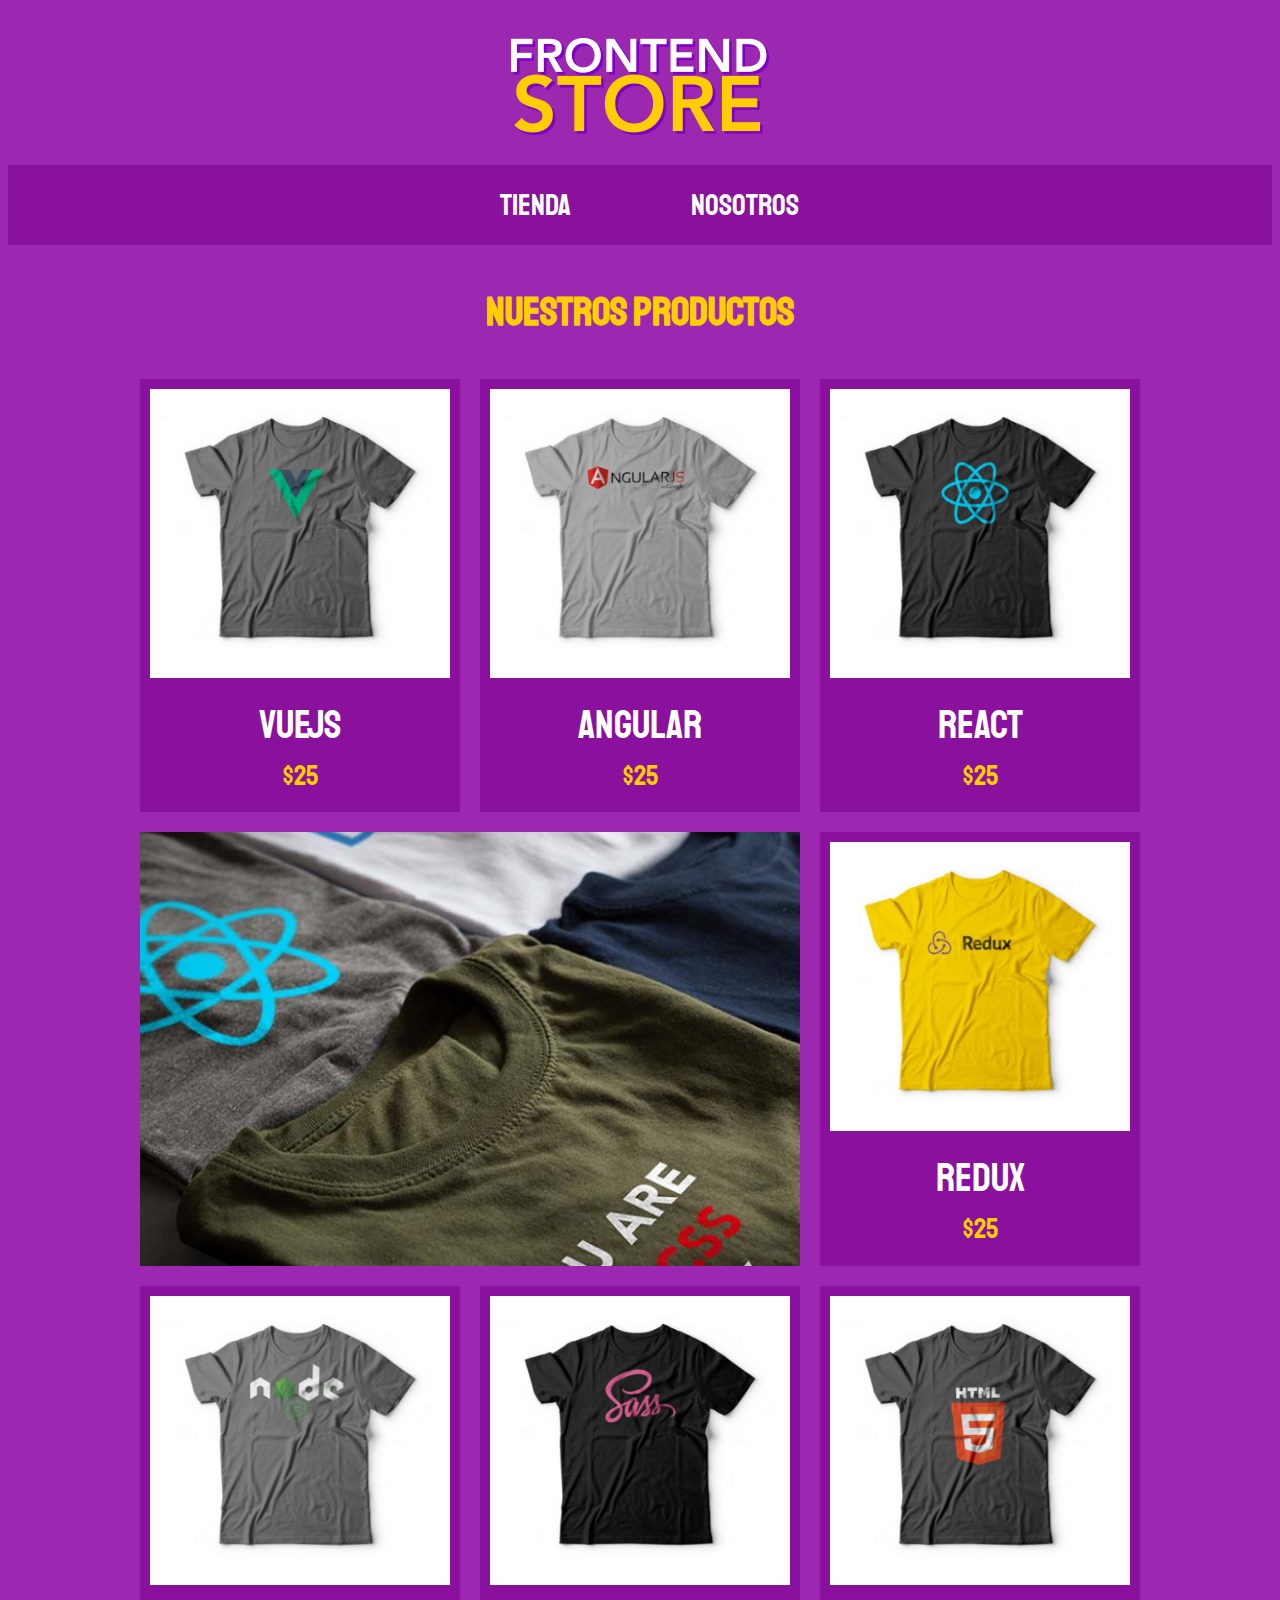
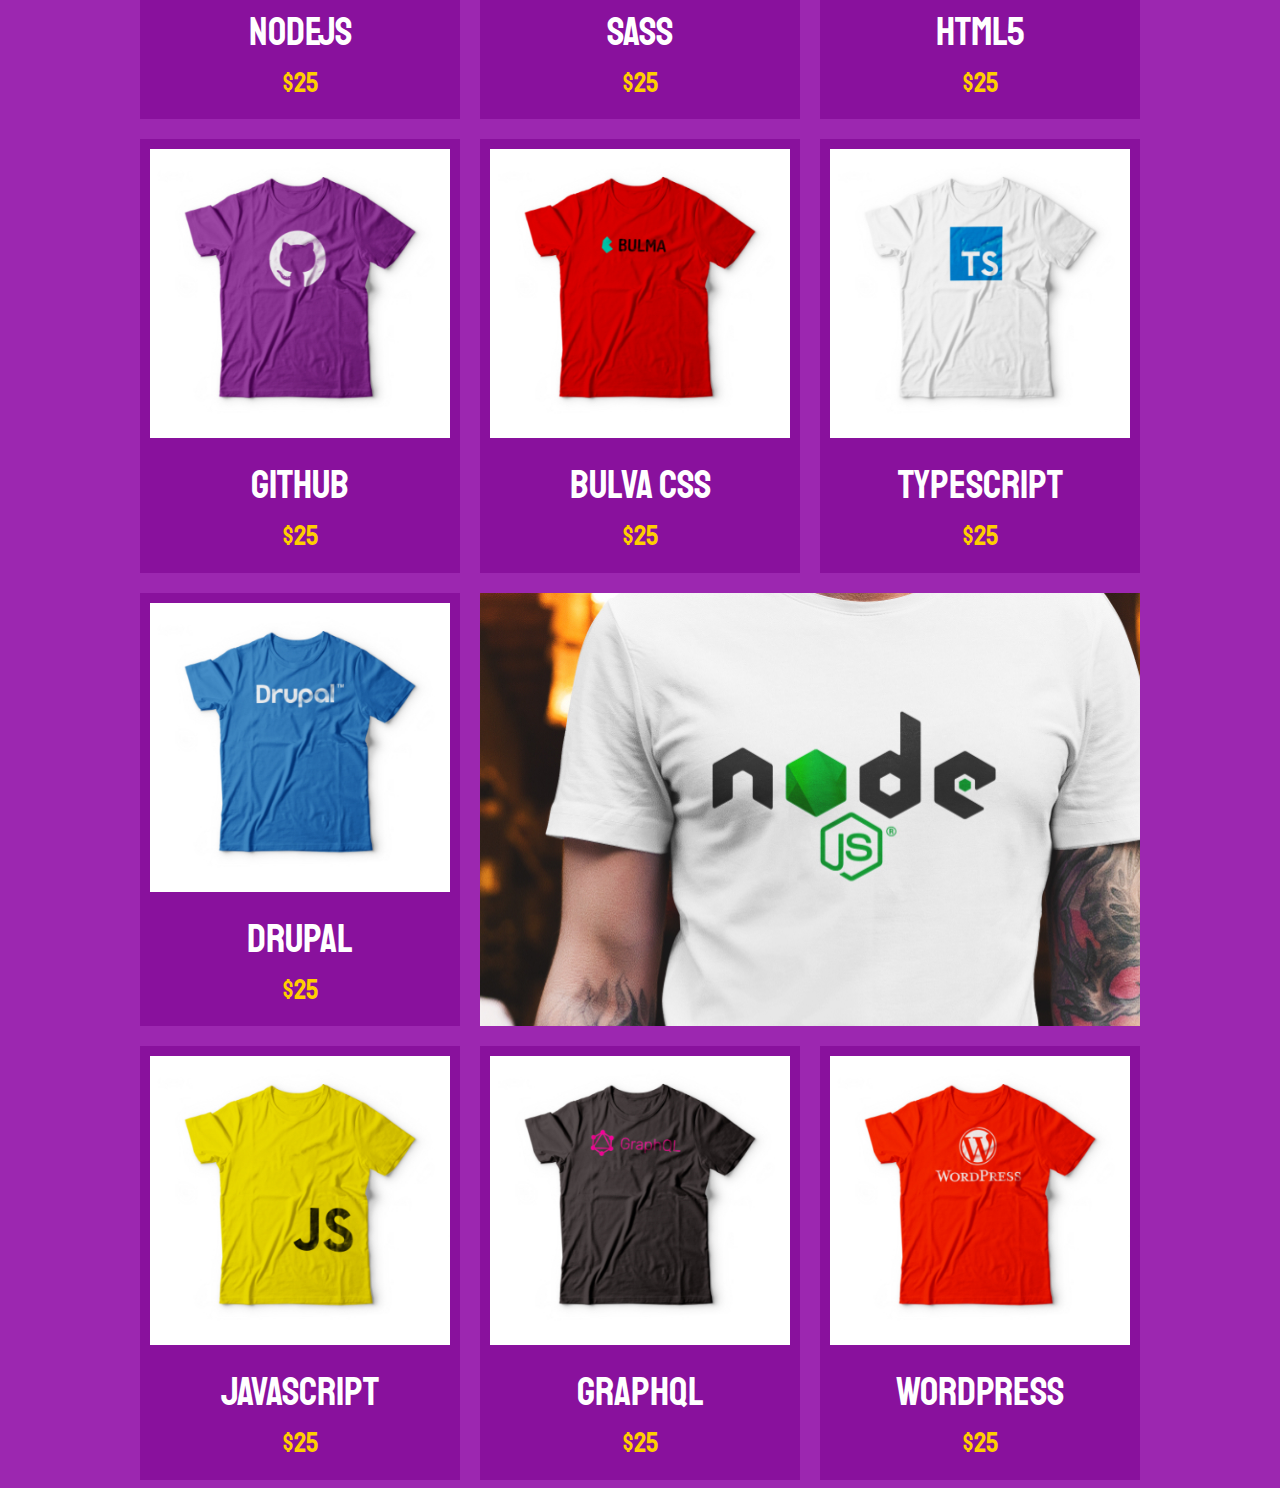
==== index.html @ 176ca024 "Primer Commit" ====
<!DOCTYPE html>
<html lang="en">

<head>
    <meta charset="UTF-8">
    <meta name="viewport" content="width=device-width, initial-scale=1, shrink-to-fit=no">
    <meta http-equiv="X-UA-Compatible" content="ie=edge">
    <title>Front End Store - CSS Grid</title>
    <link rel="stylesheet" href="https://necolas.github.io/normalize.css/8.0.1/normalize.css">
    <link href="https://fonts.googleapis.com/css?family=Staatliches" rel="stylesheet">
    <link rel="stylesheet" href="css/style.css">

</head>

<body>
    <header class="header">
        <img src="img/logo.png" alt="logotipo">
    </header>
    <div class="barra">
        <nav class="nav">
            <a href="index.html">Tienda</a>
            <a href="nosotros.html">Nosotros</a>
        </nav>
    </div>
    <main>
        <h1>Nuestros productos</h1>
        <div class="lista-productos contenedor">
            <div class="producto">
                <img src="img/1.jpg" alt="producto">
                <div class="contenido-producto">
                    <p class="titulo">VueJS</p>
                    <p class="precio">$25</p>
                </div>
            </div>
            <!--.producto-->
            <div class="producto">
                <img src="img/2.jpg" alt="producto">
                <div class="contenido-producto">
                    <p class="titulo">Angular</p>
                    <p class="precio">$25</p>
                </div>
            </div>
            <!--.producto-->
            <div class="producto">
                <img src="img/3.jpg" alt="producto">
                <div class="contenido-producto">
                    <p class="titulo">React</p>
                    <p class="precio">$25</p>
                </div>
            </div>
            <!--.producto-->
            <div class="producto">
                <img src="img/4.jpg" alt="producto">
                <div class="contenido-producto">
                    <p class="titulo">Redux</p>
                    <p class="precio">$25</p>
                </div>
            </div>
            <!--.producto-->
            <div class="producto">
                <img src="img/5.jpg" alt="producto">
                <div class="contenido-producto">
                    <p class="titulo">NodeJS</p>
                    <p class="precio">$25</p>
                </div>
            </div>
            <!--.producto-->
            <div class="producto">
                <img src="img/6.jpg" alt="producto">
                <div class="contenido-producto">
                    <p class="titulo">SASS</p>
                    <p class="precio">$25</p>
                </div>
            </div>
            <!--.producto-->
            <div class="producto">
                <img src="img/7.jpg" alt="producto">
                <div class="contenido-producto">
                    <p class="titulo">HTML5</p>
                    <p class="precio">$25</p>
                </div>
            </div>
            <!--.producto-->
            <div class="producto">
                <img src="img/8.jpg" alt="producto">
                <div class="contenido-producto">
                    <p class="titulo">Github</p>
                    <p class="precio">$25</p>
                </div>
            </div>
            <!--.producto-->
            <div class="producto">
                <img src="img/9.jpg" alt="producto">
                <div class="contenido-producto">
                    <p class="titulo">Bulva CSS</p>
                    <p class="precio">$25</p>
                </div>
            </div>
            <!--.producto-->
            <div class="producto">
                <img src="img/10.jpg" alt="producto">
                <div class="contenido-producto">
                    <p class="titulo">TypeScript</p>
                    <p class="precio">$25</p>
                </div>
            </div>
            <!--.producto-->
            <div class="producto">
                <img src="img/11.jpg" alt="producto">
                <div class="contenido-producto">
                    <p class="titulo">Drupal</p>
                    <p class="precio">$25</p>
                </div>
            </div>
            <!--.producto-->
            <div class="producto">
                <img src="img/12.jpg" alt="producto">
                <div class="contenido-producto">
                    <p class="titulo">JavaScript</p>
                    <p class="precio">$25</p>
                </div>
            </div>
            <!--.producto-->
            <div class="producto">
                <img src="img/13.jpg" alt="producto">
                <div class="contenido-producto">
                    <p class="titulo">GraphQL</p>
                    <p class="precio">$25</p>
                </div>
            </div>
            <!--.producto-->
            <div class="producto">
                <img src="img/14.jpg" alt="producto">
                <div class="contenido-producto">
                    <p class="titulo">WordPress</p>
                    <p class="precio">$25</p>
                </div>
            </div>
            <!--.producto-->
            <div class="grafico grafico-1"></div>
            <div class="grafico grafico-2"></div>
        </div>

    </main>
</body>

</html>
---- css/style.css ----
:root {
    --fuentePrincipal: 'Staatliches', cursive;
    --primario: #9c27b0;
    --primarioOscuro: #89119d;
    --secundario: #ffce00;
}

html {
    font-size: 62.5%;
    box-sizing: border-box;
}

*,
*::before,
*::after {
    box-sizing: inherit;
}

body {
    background-color: var(--primario);
    line-height: 2;
    font-size: 2rem;
}

h1 {
    color: var(--secundario);
    text-align: center;
    font-size: 4rem;
    font-family: var(--fuentePrincipal);
}

.contenedor {
    max-width: 1000px;
    width: 95%;
    margin: 0 auto;
}

img {
    max-width: 100%;
}

.header {
    display: grid;
    justify-content: center;
    padding: 3rem 0;
}

.barra {
    background-color: var(--primarioOscuro);
    padding: 1rem 0;
}

.barra .nav {
    display: grid;
    grid-template-columns: repeat(2, 200px);
    grid-column-gap: 1rem;
    justify-content: center;
}

.barra .nav a {
    font-family: var(--fuentePrincipal);
    font-size: 3rem;
    text-align: center;
    color: #ffffff;
    text-decoration: none;
}

.barra .nav a:hover {
    color: var(--secundario);
}

.lista-productos {
    display: grid;
    grid-template-columns: repeat(2, 1fr);
    grid-gap: 2rem;
}

@media (min-width: 768px) {
    .lista-productos {
        grid-template-columns: repeat(3, 1fr);
    }
}

.producto {
    background-color: var(--primarioOscuro);
    padding: 1rem;
}

.contenido-producto p {
    font-family: var(--fuentePrincipal);
    color: #FFFFFF;
    text-align: center;
    margin: 1rem 0;
    line-height: 1.2;
}

.contenido-producto .titulo {
    font-size: 4rem;
}

.contenido-producto .precio {
    font-size: 2.8rem;
    color: var(--secundario);
}

.grafico {
    min-height: 300px;
    grid-column: 1 / 3;
}

.grafico-1 {
    background-image: url(../img/grafico1.jpg);
    grid-row: 2 / 3;
    background-size: cover;
    background-position: center;
}

.grafico-2 {
    background-image: url(../img/grafico2.jpg);
    grid-row: 8 / 9;
}

@media (min-width: 768px) {
    .grafico-2 {
        grid-row: 5 / 6;
        grid-column: 2 / 4;
    }
}
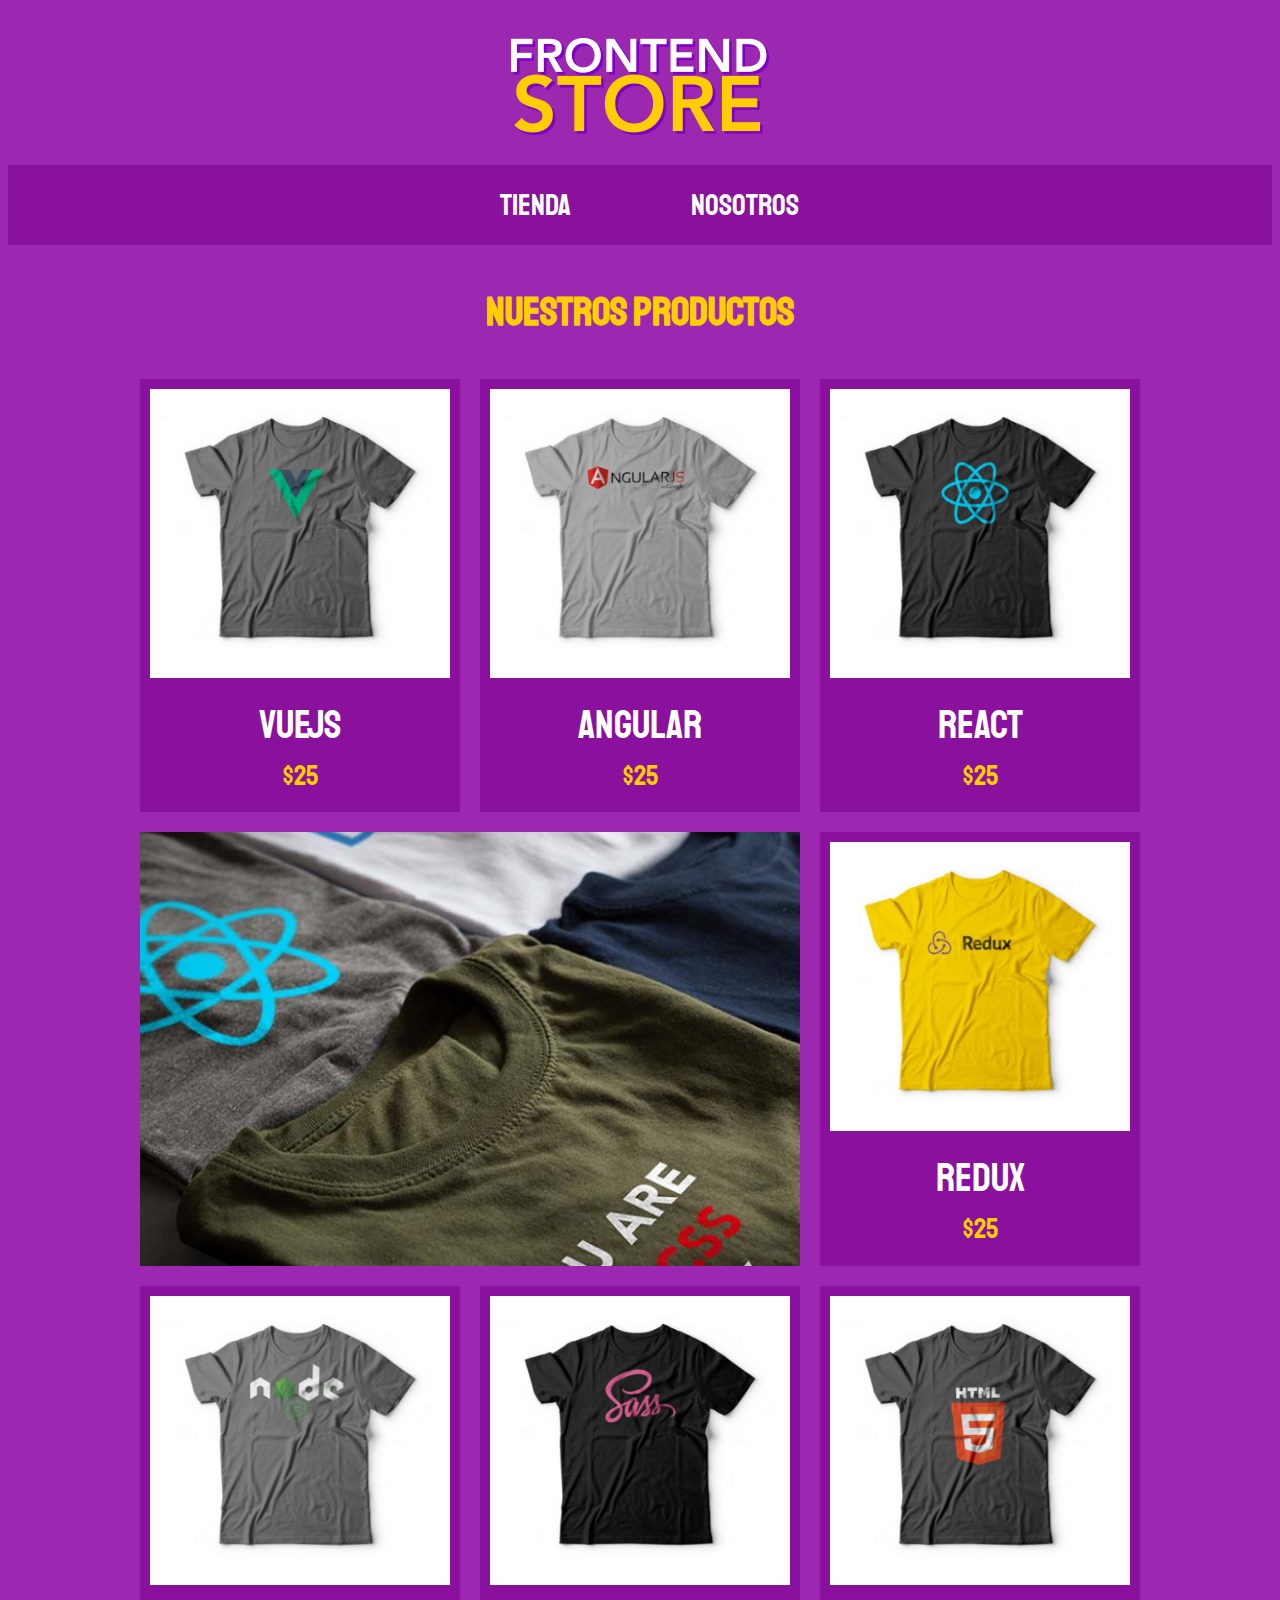
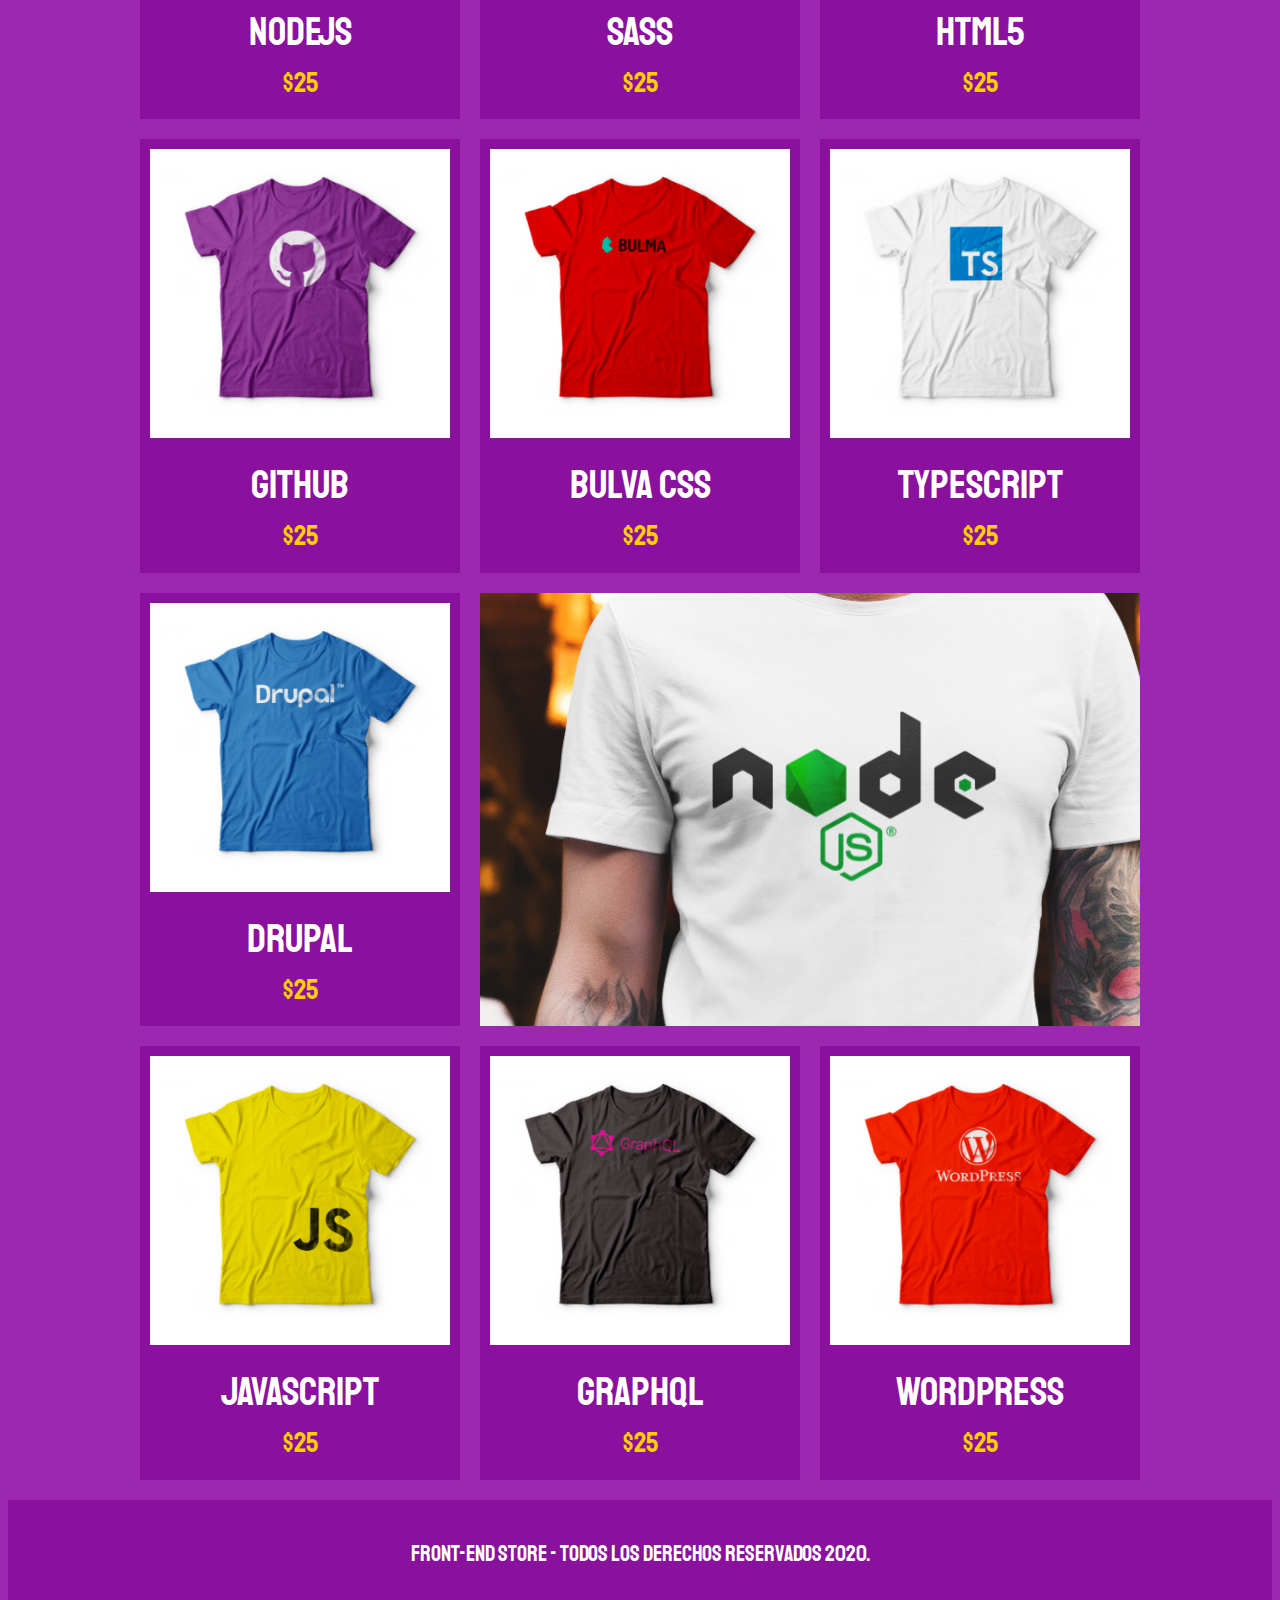
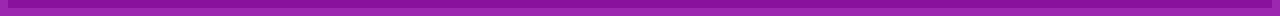
==== commit 73f7f225: "Nueva version" ====
--- a/index.html
+++ b/index.html
@@ -12,7 +12,7 @@
 
 </head>
 
-<body>
+<body class="footer-fijo">
     <header class="header">
         <img src="img/logo.png" alt="logotipo">
     </header>
@@ -44,7 +44,7 @@
             <div class="producto">
                 <img src="img/3.jpg" alt="producto">
                 <div class="contenido-producto">
-                    <p class="titulo">React</p>
+                    <p class="titulo"><a href="/producto.html">React</a></p>
                     <p class="precio">$25</p>
                 </div>
             </div>
@@ -142,6 +142,11 @@
         </div>
 
     </main>
+    <footer class="footer">
+        <p class="copyright">
+            Front-End Store - Todos los Derechos Reservados 2020.
+        </p>
+    </footer>
 </body>
 
 </html>--- a/css/style.css
+++ b/css/style.css
@@ -22,11 +22,27 @@
     font-size: 2rem;
 }
 
+body.footer-fijo {
+    display: flex;
+    flex-direction: column;
+    min-height: 100vh;
+}
+
+body.footer-fijo main {
+    flex: 1;
+}
+
 h1 {
     color: var(--secundario);
     text-align: center;
     font-size: 4rem;
     font-family: var(--fuentePrincipal);
+}
+
+p {
+    font-size: 1.8rem;
+    font-family: Arial, Helvetica, sans-serif;
+    color: #ffffff;
 }
 
 .contenedor {
@@ -96,6 +112,15 @@
 
 .contenido-producto .titulo {
     font-size: 4rem;
+}
+
+.titulo a {
+    color: inherit;
+    text-decoration: inherit;
+}
+
+.titulo a:hover {
+    color: var(--secundario);
 }
 
 .contenido-producto .precio {
@@ -125,4 +150,70 @@
         grid-row: 5 / 6;
         grid-column: 2 / 4;
     }
+}
+
+.contenedor-informacion {
+    display: grid;
+    grid-template-columns: repeat(auto-fit, minmax(300px, 1fr));
+    grid-column-gap: 2rem;
+}
+
+.imagen-producto {
+    width: 100%;
+}
+
+.footer {
+    background-color: var(--primarioOscuro);
+    padding: 1rem 0;
+    margin-top: 2rem;
+}
+
+.copyright {
+    font-family: var(--fuentePrincipal);
+    color: #ffffff;
+    font-size: 2.2rem;
+    text-align: center;
+}
+
+.formulario-pedido {
+    display: grid;
+    grid-template-columns: repeat(3, 1fr);
+    grid-template-rows: repeat(2, 6rem);
+    grid-column-gap: 1rem;
+    grid-row-gap: 1rem;
+}
+
+.campo {
+    background-color: transparent;
+    border: 5px solid #ffffff;
+    font-family: var(--fuentePrincipal);
+    font-size: 3rem;
+    padding: 1rem;
+    width: 100%;
+    color: #ffffff;
+    text-align: center;
+}
+
+.talla {
+    -webkit-appearance: none;
+    -webkit-border-radius: 0px;
+    grid-column: 1 / 3;
+}
+
+.talla option {
+    color: black;
+}
+
+.boton {
+    background-color: var(--secundario);
+    font-size: 2rem;
+    font-family: var(--fuentePrincipal);
+    border: none;
+    transition: background-color .3s ease;
+    grid-column: 1 / 4;
+}
+
+.boton:hover {
+    cursor: pointer;
+    background-color: rgb(233, 187, 2);
 }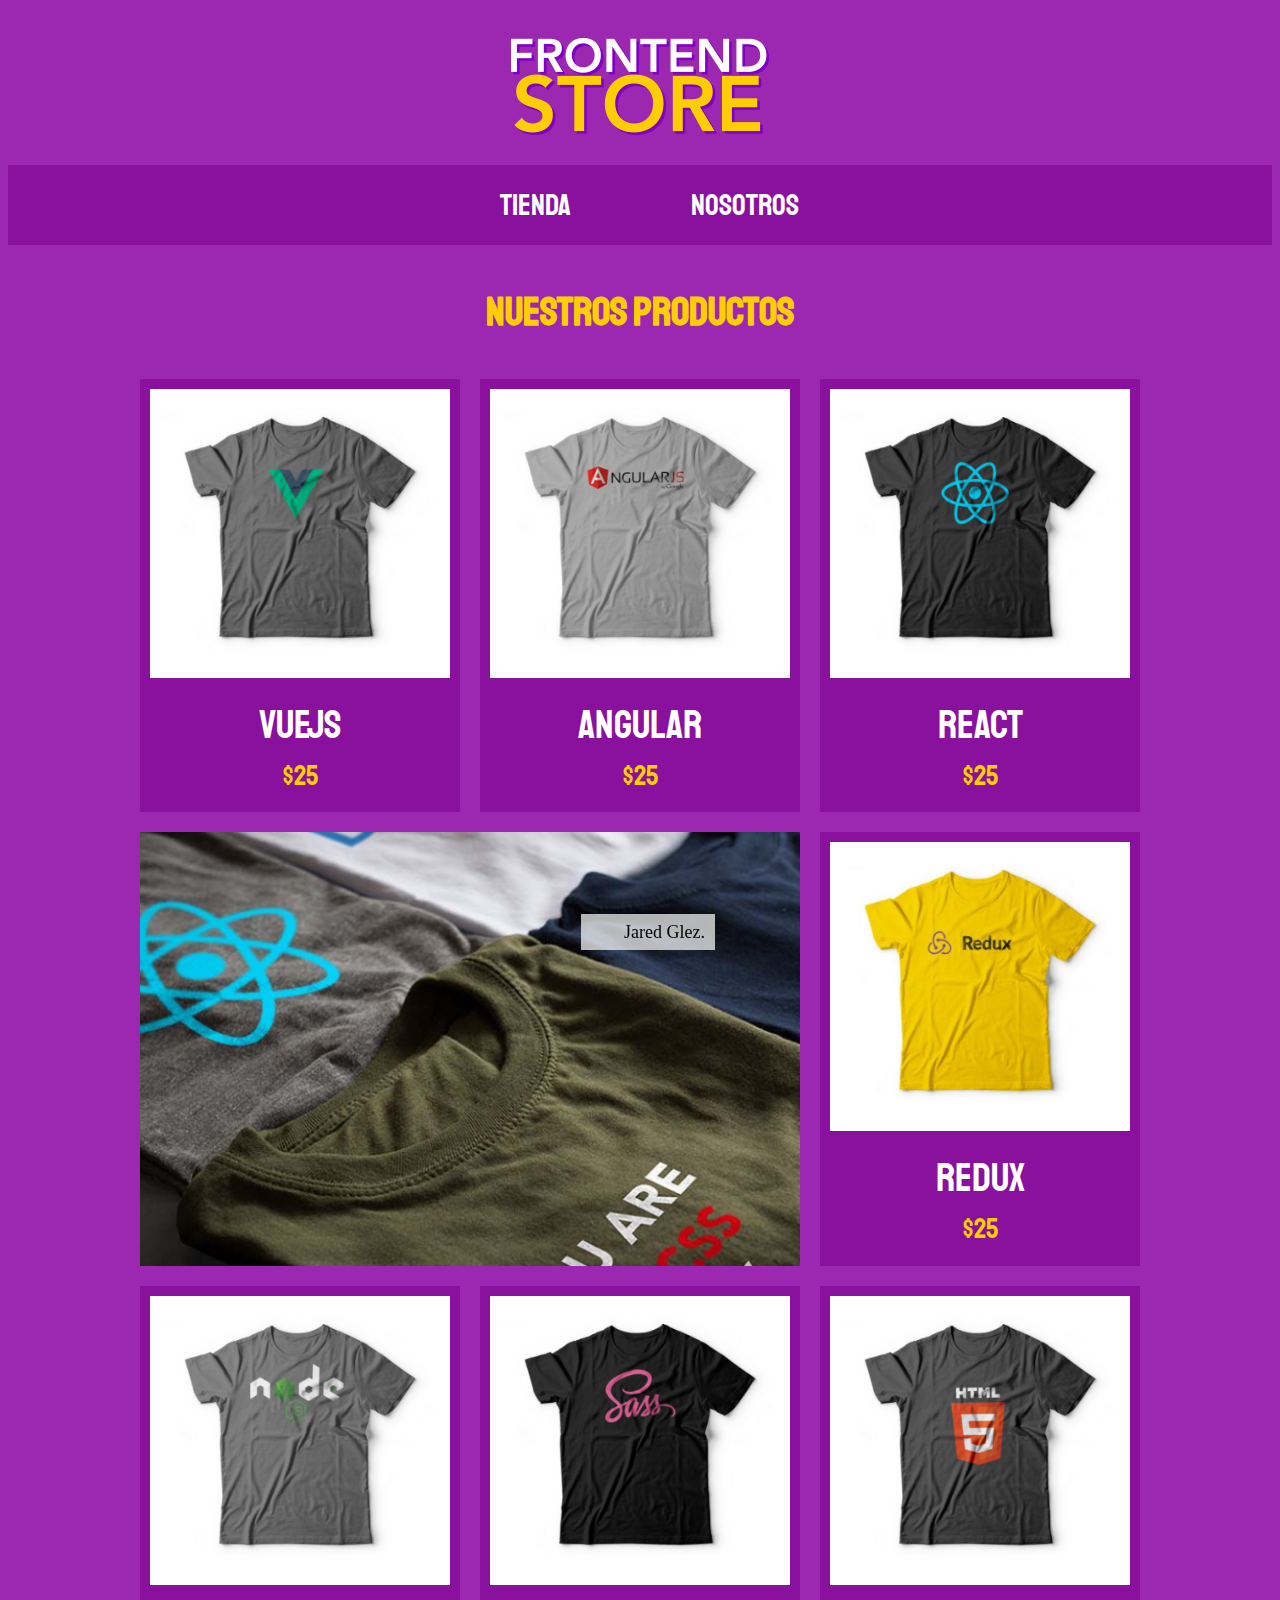
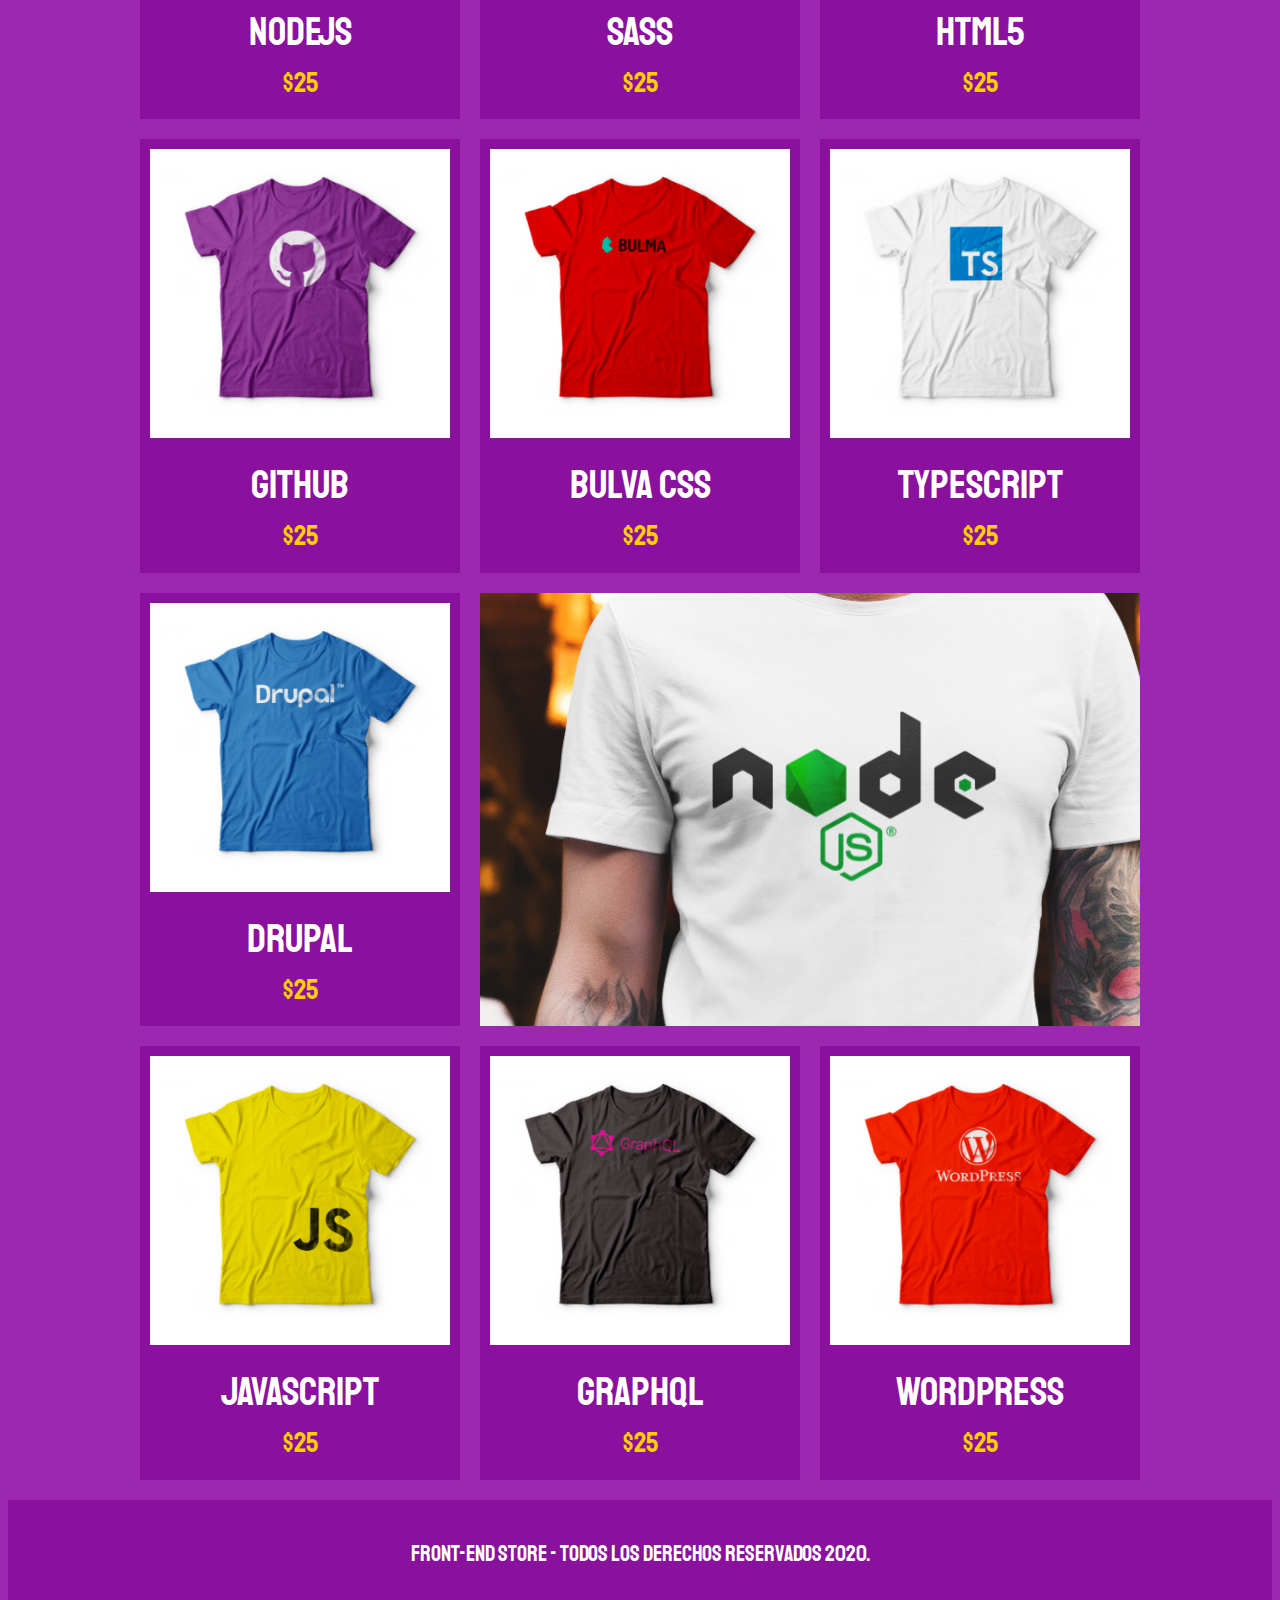
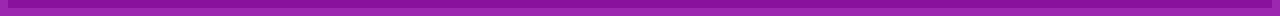
==== commit dd51e23e: "caracteristicas agregadas. Licencia agregada." ====
--- a/index.html
+++ b/index.html
@@ -1,5 +1,5 @@
 <!DOCTYPE html>
-<html lang="en">
+<html lang="es">
 
 <head>
     <meta charset="UTF-8">
@@ -9,7 +9,7 @@
     <link rel="stylesheet" href="https://necolas.github.io/normalize.css/8.0.1/normalize.css">
     <link href="https://fonts.googleapis.com/css?family=Staatliches" rel="stylesheet">
     <link rel="stylesheet" href="css/style.css">
-
+    <script src="js/site.js"></script>
 </head>
 
 <body class="footer-fijo">
@@ -28,7 +28,7 @@
             <div class="producto">
                 <img src="img/1.jpg" alt="producto">
                 <div class="contenido-producto">
-                    <p class="titulo">VueJS</p>
+                    <p class="titulo"><a href="producto.html">VueJS</a></p>
                     <p class="precio">$25</p>
                 </div>
             </div>
@@ -36,7 +36,7 @@
             <div class="producto">
                 <img src="img/2.jpg" alt="producto">
                 <div class="contenido-producto">
-                    <p class="titulo">Angular</p>
+                    <p class="titulo"><a href="producto.html">Angular</a></p>
                     <p class="precio">$25</p>
                 </div>
             </div>
@@ -44,7 +44,7 @@
             <div class="producto">
                 <img src="img/3.jpg" alt="producto">
                 <div class="contenido-producto">
-                    <p class="titulo"><a href="/producto.html">React</a></p>
+                    <p class="titulo"><a href="producto.html">React</a></p>
                     <p class="precio">$25</p>
                 </div>
             </div>
@@ -147,6 +147,11 @@
             Front-End Store - Todos los Derechos Reservados 2020.
         </p>
     </footer>
+    <div class="pre-byJG">
+        <a href="/" class="byJG">
+            <div class="image"></div> Jared Glez.
+        </a>
+    </div>
 </body>
 
 </html>--- a/css/style.css
+++ b/css/style.css
@@ -47,8 +47,14 @@
 
 .contenedor {
     max-width: 1000px;
-    width: 95%;
+    width: 90%;
     margin: 0 auto;
+}
+
+@media (min-width: 480px) {
+    .contenedor {
+        width: 95%;
+    }
 }
 
 img {
@@ -68,11 +74,17 @@
 
 .barra .nav {
     display: grid;
-    grid-template-columns: repeat(2, 200px);
+    grid-template-columns: repeat(2, 1fr);
     grid-column-gap: 1rem;
     justify-content: center;
 }
 
+@media (min-width: 480px) {
+    .barra .nav {
+        grid-template-columns: repeat(2, 200px);
+    }
+}
+
 .barra .nav a {
     font-family: var(--fuentePrincipal);
     font-size: 3rem;
@@ -87,8 +99,15 @@
 
 .lista-productos {
     display: grid;
-    grid-template-columns: repeat(2, 1fr);
-    grid-gap: 2rem;
+    grid-template-columns: repeat(2, 50%);
+    grid-gap: 1rem;
+}
+
+@media (min-width: 480px) {
+    .lista-productos {
+        grid-template-columns: repeat(2, 1fr);
+        grid-gap: 2rem;
+    }
 }
 
 @media (min-width: 768px) {
@@ -111,7 +130,13 @@
 }
 
 .contenido-producto .titulo {
-    font-size: 4rem;
+    font-size: 3rem;
+}
+
+@media (min-width: 480px) {
+    .contenido-producto .titulo {
+        font-size: 4rem;
+    }
 }
 
 .titulo a {
@@ -158,6 +183,20 @@
     grid-column-gap: 2rem;
 }
 
+.contenedor-informacion img {
+    grid-row: 1;
+    margin: 0 auto;
+}
+
+@media (min-width: 768px) {
+    .contenedor-informacion img {
+        grid-row: unset;
+    }
+    .contenedor-informacion p {
+        margin: 0;
+    }
+}
+
 .imagen-producto {
     width: 100%;
 }
@@ -216,4 +255,48 @@
 .boton:hover {
     cursor: pointer;
     background-color: rgb(233, 187, 2);
+}
+
+.pre-byJG {
+    position: fixed;
+    display: flex;
+    justify-content: center;
+    width: 100%;
+    bottom: -50px;
+    transition: bottom 0.2s ease;
+}
+
+.byJG {
+    width: fit-content;
+    margin: 0;
+    padding: 0 10px;
+    bottom: 90px;
+    color: black;
+    text-decoration: none;
+    background-color: rgba(255, 255, 255, 0.7);
+    display: flex;
+    font-family: 'Times New Roman';
+    font-size: 1.4rem;
+    align-items: center;
+}
+
+.pre-byJG.show {
+    bottom: 0;
+    height: 32px;
+    transition: bottom 1s ease 1s;
+}
+
+@media (min-width: 768px) {
+    .byJG {
+        font-size: 1.8rem;
+    }
+}
+
+.byJG>.image {
+    background-image: url('/favicon.ico');
+    background-position: center center;
+    background-size: cover;
+    width: 25px;
+    height: 25px;
+    margin: 0 4px;
 }